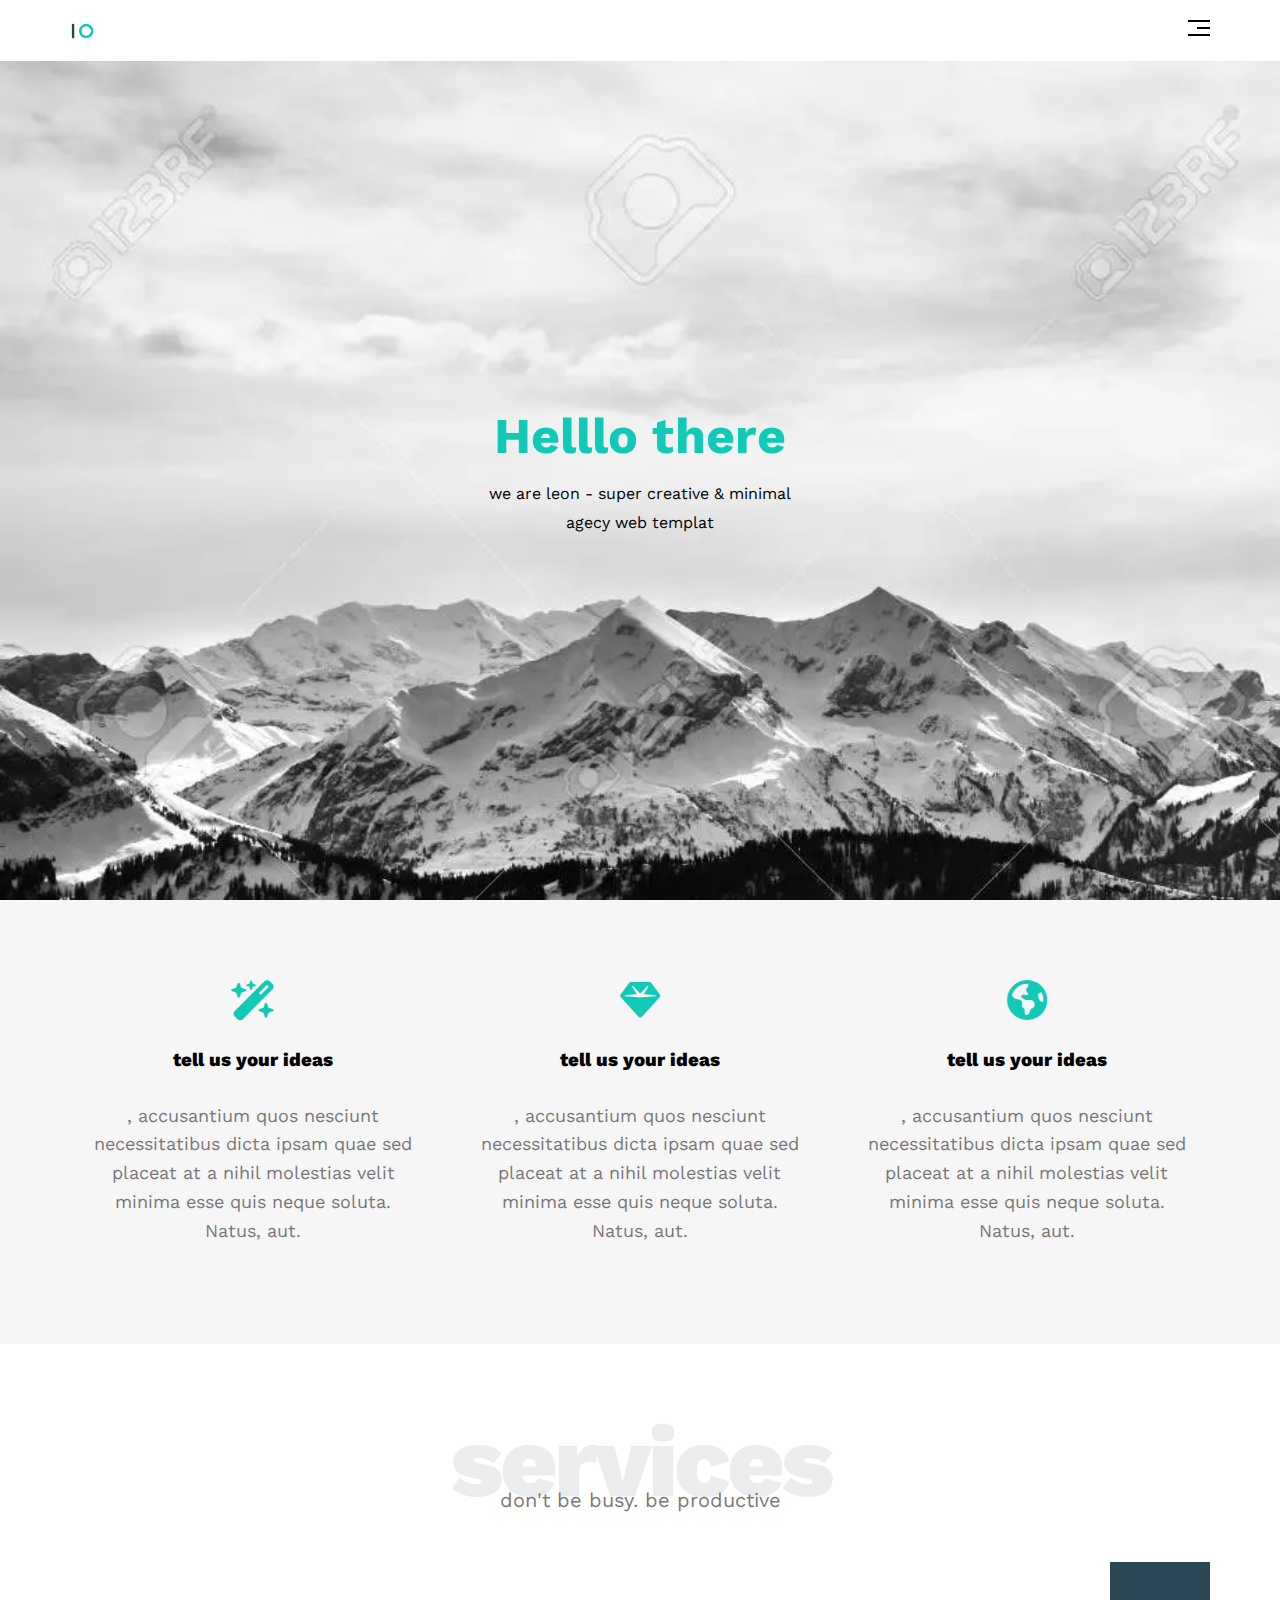
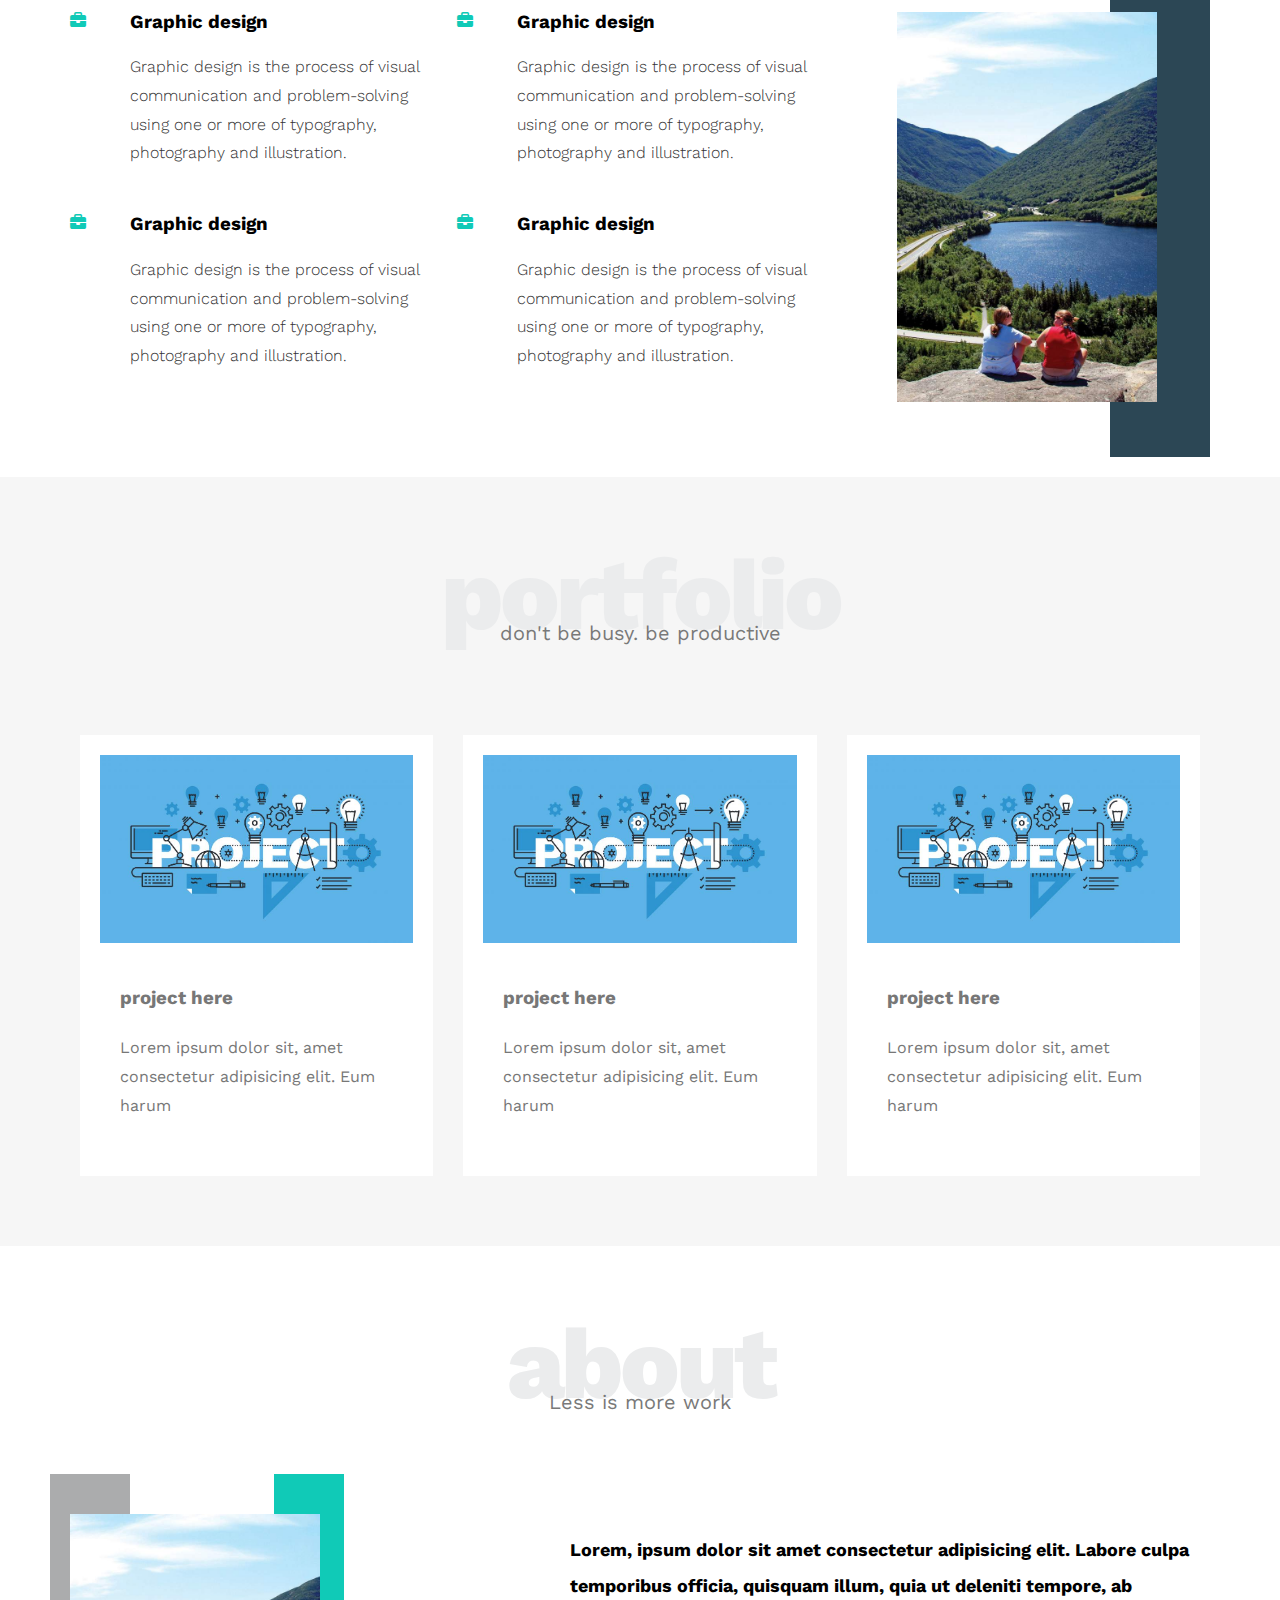
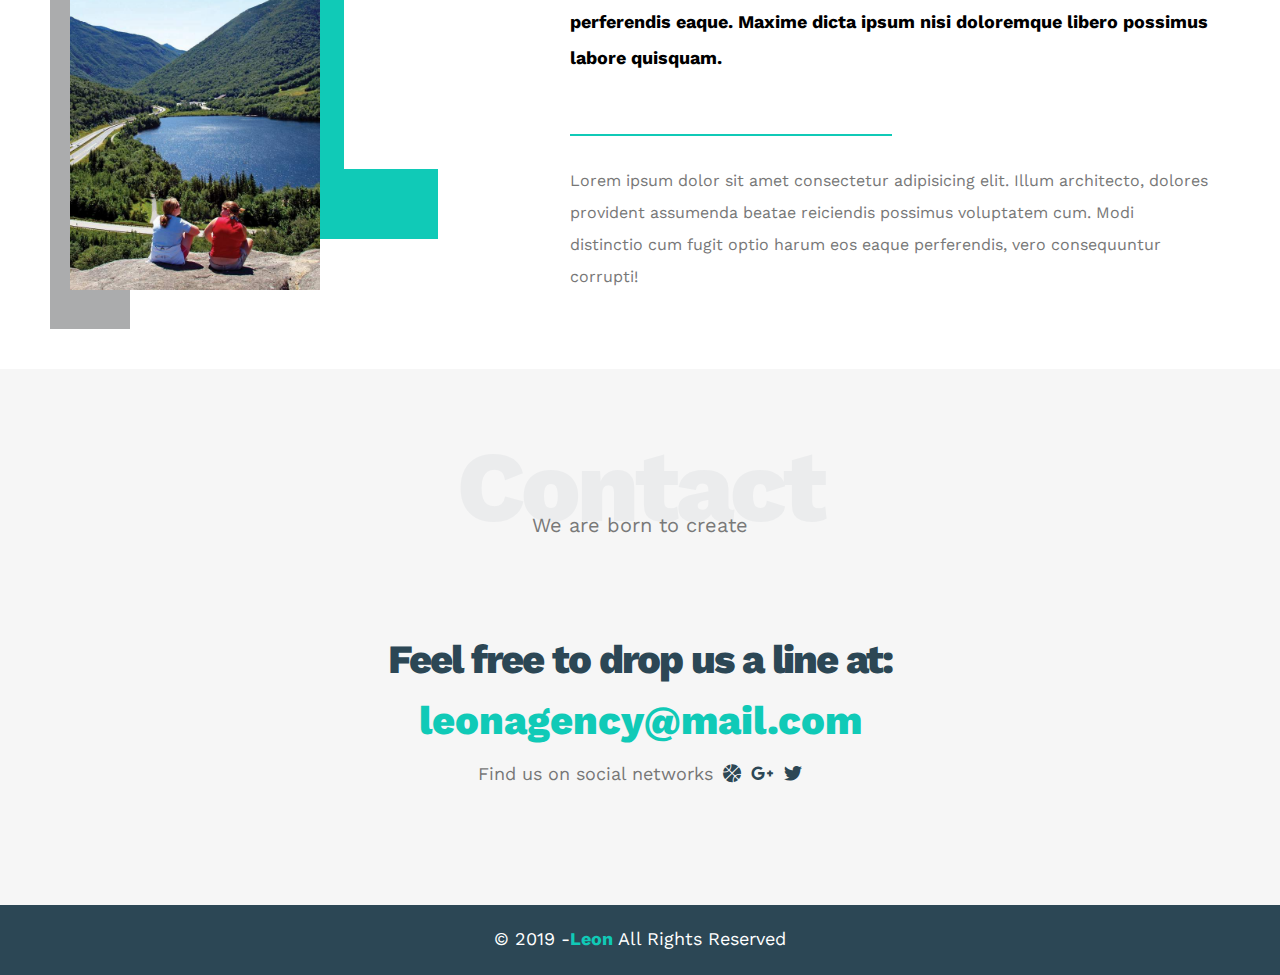
==== index.html @ 750948f3 "Rename templat.html to index.html" ====
<!DOCTYPE html>
<html lang="en">

<head>
    <meta charset="UTF-8">
    <meta name="viewport" content="width=device-width, initial-scale=1.0">
    <!-- css file -->
    <link rel="stylesheet" href="css/template.css">
    <!-- display all normalive -->
    <link rel="stylesheet" href="css/nurmalize.css">
    <!-- font awsem liberery -->
    <link rel="stylesheet" href="css/all.min.css">
    <!-- google fonts -->
    <link rel="preconnect" href="https://fonts.googleapis.com">
    <link rel="preconnect" href="https://fonts.gstatic.com" crossorigin>
    <link href="https://fonts.googleapis.com/css2?family=Work+Sans:wght@200;300;400;500;600;700;800&display=swap"
        rel="stylesheet">

    <title>Document</title>
</head>

<body>
    <!-- header -->
    <div class="header">
        <div class="container">
            <img class="logo" src="images/logo.png" alt="">
            <div class="links">
                <span class="icon">
                    <span></span>
                    <span></span>
                    <span></span>
                </span>
                <ul>
                    <li><a href="#services">services</a></li>
                    <li><a href="#portfolio">portfolio</a></li>
                    <li><a href="#about">about</a></li>
                    <li><a href="#contact">contact</a></li>
                </ul>
            </div>
        </div>
    </div>
    <!-- end header -->
    <!-- start landing -->

    <div class="landing">
        <div class="intro-text">
            <h1>Helllo there</h1>
            <p>we are leon - super creative & minimal agecy web templat</p>
        </div>
    </div>
    <!-- end landing -->
    <!-- start features -->
    <div class="features">
        <div class="container">
            <div class="feat">
                <i class="fa-solid fa-wand-magic-sparkles"></i>
                <h3>tell us your ideas</h3>
                <P>, accusantium quos nesciunt necessitatibus dicta ipsam quae sed placeat at a nihil molestias velit
                    minima esse quis neque soluta. Natus, aut.</P>
            </div>
            <div class="feat">
                <i class="fa-solid fa-gem"></i>
                <h3>tell us your ideas</h3>
                <P>, accusantium quos nesciunt necessitatibus dicta ipsam quae sed placeat at a nihil molestias velit
                    minima esse quis neque soluta. Natus, aut.</P>
            </div>
            <div class="feat">
                <i class="fa-solid fa-earth-americas"></i>
                <h3>tell us your ideas</h3>
                <P>, accusantium quos nesciunt necessitatibus dicta ipsam quae sed placeat at a nihil molestias velit
                    minima esse quis neque soluta. Natus, aut.</P>
            </div>
        </div>
    </div>
    <!-- end features -->

    <!-- start services -->
    <div class="services" id="services">
        <div class="container">
            <h2 class="special-headeing">services</h2>
            <p>don't be busy. be productive</p>
            <div class="services-content">
                <div class="col">
                    <!-- start  serve -->
                    <div class="serv">
                        <i class="fa-solid fa-briefcase"></i>
                        <div class="text">
                            <h3>Graphic design</h3>
                            <p>Graphic design is the process of visual communication and problem-solving using one or
                                more
                                of typography, photography and illustration.</p>
                        </div>
                    </div>
                    <div class="serv">
                        <i class="fa-solid fa-briefcase"></i>
                        <div class="text">
                            <h3>Graphic design</h3>
                            <p>Graphic design is the process of visual communication and problem-solving using one or
                                more
                                of typography, photography and illustration.</p>
                        </div>
                    </div>
                    <!-- end serve -->
                </div>
                <div class="col">
                    <!-- start  serve -->
                    <div class="serv">
                        <i class="fa-solid fa-briefcase"></i>
                        <div class="text">
                            <h3>Graphic design</h3>
                            <p>Graphic design is the process of visual communication and problem-solving using one or
                                more
                                of typography, photography and illustration.</p>
                        </div>
                    </div>
                    <div class="serv">
                        <i class="fa-solid fa-briefcase"></i>
                        <div class="text">
                            <h3>Graphic design</h3>
                            <p>Graphic design is the process of visual communication and problem-solving using one or
                                more
                                of typography, photography and illustration.</p>
                        </div>
                    </div>
                    <!-- end serve -->
                </div>
                <div class="col">
                    <div class="image image-column">
                        <img src="/images/PlanYourVisit_Travel_Update_3cfc3b69-e80d-44c5-9eca-34fbca5a4ec2.jpg" alt="">
                    </div>
                </div>
            </div>
        </div>
    </div>
    <!-- end services -->

    <!-- start portfolio -->
    <div class="portfolio" id="portfolio">
        <div class="container">
            <h2 class="special-headeing">portfolio</h2>
            <p>don't be busy. be productive</p>

            <div class="pro">
                <div class="pro-cont">
                    <img src="images/Project.jpg" alt="">
                    <div class="info">
                        <h3>project here</h3>
                        <p>Lorem ipsum dolor sit, amet consectetur adipisicing elit. Eum harum</p>
                    </div>
                </div>
                <div class="pro-cont">
                    <img src="images/Project.jpg" alt="">
                    <div class="info">
                        <h3>project here</h3>
                        <p>Lorem ipsum dolor sit, amet consectetur adipisicing elit. Eum harum</p>
                    </div>
                </div>
                <div class="pro-cont">
                    <img src="images/Project.jpg" alt="">
                    <div class="info">
                        <h3>project here</h3>
                        <p>Lorem ipsum dolor sit, amet consectetur adipisicing elit. Eum harum</p>
                    </div>
                </div>
            </div>
        </div>
    </div>
    <!--end portfolio -->
    <!-- start about -->
    <div class="about" id="about">
        <div class="container">
            <h2 class="special-headeing">about</h2>
            <p>Less is more work</p>
            <div class="about-content">
                <div class="image">
                    <img src="images/PlanYourVisit_Travel_Update_3cfc3b69-e80d-44c5-9eca-34fbca5a4ec2.jpg" alt="">
                </div>
                <div class="text">
                    <p>Lorem, ipsum dolor sit amet consectetur adipisicing elit. Labore culpa temporibus officia,
                        quisquam illum, quia ut deleniti tempore, ab perferendis eaque. Maxime dicta ipsum nisi
                        doloremque libero possimus labore quisquam.</p>
                    <hr>
                    <p>Lorem ipsum dolor sit amet consectetur adipisicing elit. Illum architecto, dolores provident
                        assumenda beatae reiciendis possimus voluptatem cum. Modi distinctio cum fugit optio harum eos
                        eaque perferendis, vero consequuntur corrupti!</p>
                </div>
            </div>


        </div>
    </div>
    <!-- end about -->


    <!-- start contact -->
    <div class="contact" id="contact">
        <div class="container">
            <h2 class="special-headeing">Contact</h2>
            <p>We are born to create</p>
            <div class="contact-content">
                <div class="info">
                    <p class="label">Feel free to drop us a line at:</p>
                    <a class="link" href="mailto:leonagency@mail.com?subject=contact">leonagency@mail.com</a>
                    <div class="social">
                        Find us on social networks
                        <i class="fa-solid fa-basketball"></i>
                        <i class="fa-brands fa-google-plus-g"></i>
                        <i class="fa-brands fa-twitter"></i>
                    </div>
                </div>
            </div>
        </div>
    </div>
    <!-- end contact -->
    <!-- start footer -->
    <div class="footer">
        <p>&copy 2019 -<span>Leon</span> All Rights Reserved</p>
    </div>
    <!-- end footer -->

</body>

</html>
---- css/template.css ----
/* start variblas */
:root {
    --main-color: #10cab7;
    --secondry-color:#2c4755;
    --section-padding:60px;
    --section-background:#f6f6f6;
    --main-duration:0.5;
}

/* end variblas */
/* start global roles */
* {
    box-sizing: border-box;
    -moz-box-sizing: border-box;
    -webkit-box-sizing: border-box;
}
html{
    scroll-behavior: smooth;
}

body {
    font-family: 'Work Sans', sans-serif;
}

.container {
    margin-left: auto;
    margin-right: auto;
    padding-left: 15px;
    padding-right: 15px;
}

/* small */
@media (min-width:768px) {
    .container {
        width: 750px;
    }
}

/* midium */
@media (min-width:992px) {
    .container {
        width: 960px;
    }
}

/* large */
@media (min-width:1200px) {
    .container {
        width: 1170px;
    }
}

/* end global roles */
/* start component */
.special-headeing{
    color:#ebeced;
    font-size: 100px;
    text-align: center;
    font-weight: 800;
    letter-spacing:-4px ;
    margin: 0;
}
.special-headeing + p {
    margin: -30px 0 0 0;
    font-size:20px ;
    text-align: center;
    color: #797979;
}
@media (max-width: 767px) {
    .special-headeing{
        font-size:60px ;
    }
    .special-headeing +p {
        margin-top:-20px;
    }
    
}
/* end component */

.header {
    padding: 20px;
}

.header .logo {
    width: 40px;
}

.header .container {
    display: flex;
    justify-content: space-between;
    align-items: center;
}


.header .links {
    position: relative;
}

.header .links:hover .icon span:nth-child(2) {
    width: 100%;
}

.header .links .icon {
    width: 22px;
    display: flex;
    flex-wrap: wrap;
    justify-content: flex-end;
}

.header .links .icon span {
    background-color: black;
    margin-bottom: 5px;
    height: 2px;
}

.header .links .icon span:first-child {

    width: 100%;
}

.header .links .icon span:nth-child(2) {
    width: 60%;
    transition:--main-duration ease-out;
}

.header .links .icon span:last-child {
    width: 100%;
}

.header .links ul {
    list-style: none;
    margin: 0;
    padding: 0;
    position: absolute;
    right: 0;
    min-width: 200px;
    top: calc(100% + 15px);
    background-color: #DDD;
    display: none;
    z-index: 1;
}

.header .links ul::before {
    content: "";
    border-width: 10px;
    border-color: transparent transparent #DDD transparent;
    border-style: solid;
    position: absolute;
    right: 5px;
    top: -20px
}


.header .links ul li a {
    display: block;
    text-decoration: none;
    padding: 15px;
    transition: --main-duration;
    color: #5a5a5a;

}

.header .links ul li a:hover {
    border-bottom: 2px #5a5a5a solid;
    padding-left: 30px;
}

.header .links:hover ul {
    display: block;
}

.landing {
    background-image: url(/images/85838144-black-and-white-mountain-in-switzerland.webp);
    background-size: cover;
    height: calc(100vh - 61px);
    position: relative;
}

.landing .intro-text {
    position: absolute;
    top: 50%;
    left: 50%;
    transform: translate(-50%, -50%);
    text-align: center;
    width: 320px;
    max-width: 100%;

}

.landing .intro-text h1 {
    color: var(--main-color);
    font-weight: bold;
    font-size: 50px;
    margin: 0;

}

.landing .intro-text p {
    font-weight: 19px;
    line-height: 1.8;

}

/* start featurs */
.features {
    padding-top:var(--section-padding);
    padding-bottom: var(--section-padding);
    background-color:var(--section-background);
}

.features .container {
    display: grid;
    grid-template-columns: repeat(auto-fill, minmax(300px, 1fr));
    gap: 20px;
}

.features .feat {
    padding: 20px;
    text-align: center;
}

.features .feat i {
    color:var(--main-color);
    font-size: 40px;
}
.features .feat h3 {
    font-weight: 800;
    margin:30px 0  ;
}
.features .feat p{
    line-height: 1.6;
    color:#777;
    font-size: 18px;
}

/* end featurs */
/* start services */
.services{
    padding-top:var(--section-padding);
    padding-bottom: var(--section-padding);
}
.services-content{
    display: grid;
    grid-template-columns: repeat(auto-fill , minmax(300px , 1fr));
    gap: 20px;
    margin-top: 100px;
}
.services-content .serv{
    display: flex;
    margin-bottom: 30px;
}
@media (max-width:767px) {
    .services-content .serv{
        flex-direction: column;
        text-align: center;
    }
}
.services .services-content .serv i{
    color:var(--main-color);
    flex-basis:60px;
}

.services .services-content .serv .text{
    flex:1;
}
.services .services-content .serv .text h3{
    margin: 0 0 20px;
}
.services .services-content .serv .text p{
    color:#333;
    font-weight:300;
    line-height: 1.8 ;
}
.services .services-content .image{
    text-align: center;
    position: relative;
}
.services .services-content .image::before{
    content: "";
    position: absolute;
    right: 0;
    background-color: var(--secondry-color);
    width: 100px;
    height: calc(100% + 100px);
    top: -50px;
    z-index: -1;

}
.services .services-content .image img{
    width:260px;
}
@media (max-width:1199px) {
.services .services-content .image-column{
    display: none;
}
}
/* end services */
/* start portfolio */
.portfolio{
    padding-top:var(--section-padding);
    padding-bottom: var(--section-padding);
    background-color: var(--section-background);
}
.portfolio .pro{
    display: grid;
    gap: 30px;
    grid-template-columns: repeat(auto-fill , minmax(300px, 1fr));
    margin-top: 80px;
    padding: 10px;
}
.portfolio .pro .pro-cont{
    display: flex;
    height: 100%;
    flex-direction: column;
    justify-content: center;
    background-color: white;
    padding: 20px;
}
.portfolio .pro .pro-cont img{
    max-width: 100%;
}
.portfolio .pro .pro-cont .info{
    padding: 20px;
}
.portfolio .pro .pro-cont h3{
    margin: o;
}
.portfolio .pro .pro-cont .info{
    color: #777;
    line-height: 1.8;
    margin-bottom: 0;
}

/* end portfolio */

/* start about  */
.about{
    padding-top:var(--section-padding);
    padding-bottom: var(--section-padding);
    /* background-color:var(--section-background); */
}
.about-content{
    margin-top: 100px;
  display: flex;
  flex-wrap:wrap;
  flex-direction: row;
  justify-content: space-between;
}
@media (max-width:991px) {
    .about-content{
        flex-direction: column;
        /* align-items: center; */
        text-align: center;
    }
    
}
.about .about-content .image{
    position: relative;
    width: 250px;
    height: 375px;
}
@media (max-width:991px) {
    .about .about-content .image{
        margin: 0 auto 80px;
    }
}
.about .about-content .image img{
    max-width: 100%;
    
}
.about .about-content .image::before{
    content: "";
    position: absolute;
    left: -20px;
    background-color:#abacad;
    width: 80px;
    height: calc(100% + 80px);
    top: -40px;
    z-index: -1;
}
.about .about-content .image::after{
    content: "";
    position: absolute;
    right: -118px;
    width: 94px;
    height: 295px;
    top: -40px;
    border-bottom: 70px var(--main-color) solid;
    border-left: 70px var(--main-color) solid;
    z-index: -1;
}
@media (max-width:991px) {
    .about .about-content .image::before,
    .about .about-content .image::after{
      display: none;
    }}
.about .about-content .text{
    flex-basis: calc(100% - 500px);
}
.about .about-content .text p:first-of-type{
    font-weight: bold;
    font-size: 18px;
    line-height: 2;
    margin-bottom: 50px;
}
.about .about-content .text hr{
    border: 1px var(--main-color) solid;
    display: inline-block;
    width :50%;
}
.about .about-content .text p:last-of-type{
    line-height: 2;
    color:#777;
}
/* end about  */
/* start contact */
.contact{
    padding-top:var(--section-padding);
    padding-bottom: var(--section-padding);
    background-color: var(--section-background);
}
.contact .info{
    padding-top:var(--section-padding);
    padding-bottom: var(--section-padding);
    text-align: center;
}
.contact .info .label{
    font-size: 40px;
    font-weight: 800;
    color:var(--secondry-color);
    letter-spacing: -2px;
    margin-bottom: 15px;
}

.contact .info .link{
    display: block;
    text-decoration: none;
    font-size: 40px;
    font-weight:800;
    color:var(--main-color);
}
.contact .info .social{
    display: flex;
    justify-content: center;
    color: #777;
    margin-top: 20px;
    font-size: 18px;
}
.contact .info .social i{
    margin-left: 10px;
    color:var(--secondry-color)
}
@media (max-width:767px ) {
    .contact .info .label,
    .contact .info .link{
        font-size: 30px;
    }
}
/* end contact */
/* start footer */
.footer{
    background-color: var(--secondry-color);
    height: 70px;
    width:100%;
    display: flex;
    justify-content: center;
    align-items: center;
    color: white;
    font-size: 18px;
}
.footer span{
    font-weight: bold;
    color:var(--main-color);
}
/* end footer */
---- css/nurmalize.css ----
/*! normalize.css v8.0.1 | MIT License | github.com/necolas/normalize.css */

/* Document
   ========================================================================== */

/**
 * 1. Correct the line height in all browsers.
 * 2. Prevent adjustments of font size after orientation changes in iOS.
 */

 html {
    line-height: 1.15; /* 1 */
    -webkit-text-size-adjust: 100%; /* 2 */
  }
  
  /* Sections
     ========================================================================== */
  
  /**
   * Remove the margin in all browsers.
   */
  
  body {
    margin: 0;
  }
  
  /**
   * Render the `main` element consistently in IE.
   */
  
  main {
    display: block;
  }
  
  /**
   * Correct the font size and margin on `h1` elements within `section` and
   * `article` contexts in Chrome, Firefox, and Safari.
   */
  
  h1 {
    font-size: 2em;
    margin: 0.67em 0;
  }
  
  /* Grouping content
     ========================================================================== */
  
  /**
   * 1. Add the correct box sizing in Firefox.
   * 2. Show the overflow in Edge and IE.
   */
  
  hr {
    box-sizing: content-box; /* 1 */
    height: 0; /* 1 */
    overflow: visible; /* 2 */
  }
  
  /**
   * 1. Correct the inheritance and scaling of font size in all browsers.
   * 2. Correct the odd `em` font sizing in all browsers.
   */
  
  pre {
    font-family: monospace, monospace; /* 1 */
    font-size: 1em; /* 2 */
  }
  
  /* Text-level semantics
     ========================================================================== */
  
  /**
   * Remove the gray background on active links in IE 10.
   */
  
  a {
    background-color: transparent;
  }
  
  /**
   * 1. Remove the bottom border in Chrome 57-
   * 2. Add the correct text decoration in Chrome, Edge, IE, Opera, and Safari.
   */
  
  abbr[title] {
    border-bottom: none; /* 1 */
    text-decoration: underline; /* 2 */
    text-decoration: underline dotted; /* 2 */
  }
  
  /**
   * Add the correct font weight in Chrome, Edge, and Safari.
   */
  
  b,
  strong {
    font-weight: bolder;
  }
  
  /**
   * 1. Correct the inheritance and scaling of font size in all browsers.
   * 2. Correct the odd `em` font sizing in all browsers.
   */
  
  code,
  kbd,
  samp {
    font-family: monospace, monospace; /* 1 */
    font-size: 1em; /* 2 */
  }
  
  /**
   * Add the correct font size in all browsers.
   */
  
  small {
    font-size: 80%;
  }
  
  /**
   * Prevent `sub` and `sup` elements from affecting the line height in
   * all browsers.
   */
  
  sub,
  sup {
    font-size: 75%;
    line-height: 0;
    position: relative;
    vertical-align: baseline;
  }
  
  sub {
    bottom: -0.25em;
  }
  
  sup {
    top: -0.5em;
  }
  
  /* Embedded content
     ========================================================================== */
  
  /**
   * Remove the border on images inside links in IE 10.
   */
  
  img {
    border-style: none;
  }
  
  /* Forms
     ========================================================================== */
  
  /**
   * 1. Change the font styles in all browsers.
   * 2. Remove the margin in Firefox and Safari.
   */
  
  button,
  input,
  optgroup,
  select,
  textarea {
    font-family: inherit; /* 1 */
    font-size: 100%; /* 1 */
    line-height: 1.15; /* 1 */
    margin: 0; /* 2 */
  }
  
  /**
   * Show the overflow in IE.
   * 1. Show the overflow in Edge.
   */
  
  button,
  input { /* 1 */
    overflow: visible;
  }
  
  /**
   * Remove the inheritance of text transform in Edge, Firefox, and IE.
   * 1. Remove the inheritance of text transform in Firefox.
   */
  
  button,
  select { /* 1 */
    text-transform: none;
  }
  
  /**
   * Correct the inability to style clickable types in iOS and Safari.
   */
  
  button,
  [type="button"],
  [type="reset"],
  [type="submit"] {
    appearance: button;
    -webkit-appearance: button;
  }
  
  /**
   * Remove the inner border and padding in Firefox.
   */
  
  button::-moz-focus-inner,
  [type="button"]::-moz-focus-inner,
  [type="reset"]::-moz-focus-inner,
  [type="submit"]::-moz-focus-inner {
    border-style: none;
    padding: 0;
  }
  
  /**
   * Restore the focus styles unset by the previous rule.
   */
  
  button:-moz-focusring,
  [type="button"]:-moz-focusring,
  [type="reset"]:-moz-focusring,
  [type="submit"]:-moz-focusring {
    outline: 1px dotted ButtonText;
  }
  
  /**
   * Correct the padding in Firefox.
   */
  
  fieldset {
    padding: 0.35em 0.75em 0.625em;
  }
  
  /**
   * 1. Correct the text wrapping in Edge and IE.
   * 2. Correct the color inheritance from `fieldset` elements in IE.
   * 3. Remove the padding so developers are not caught out when they zero out
   *    `fieldset` elements in all browsers.
   */
  
  legend {
    box-sizing: border-box; /* 1 */
    color: inherit; /* 2 */
    display: table; /* 1 */
    max-width: 100%; /* 1 */
    padding: 0; /* 3 */
    white-space: normal; /* 1 */
  }
  
  /**
   * Add the correct vertical alignment in Chrome, Firefox, and Opera.
   */
  
  progress {
    vertical-align: baseline;
  }
  
  /**
   * Remove the default vertical scrollbar in IE 10+.
   */
  
  textarea {
    overflow: auto;
  }
  
  /**
   * 1. Add the correct box sizing in IE 10.
   * 2. Remove the padding in IE 10.
   */
  
  [type="checkbox"],
  [type="radio"] {
    box-sizing: border-box; /* 1 */
    padding: 0; /* 2 */
  }
  
  /**
   * Correct the cursor style of increment and decrement buttons in Chrome.
   */
  
  [type="number"]::-webkit-inner-spin-button,
  [type="number"]::-webkit-outer-spin-button {
    height: auto;
  }
  
  /**
   * 1. Correct the odd appearance in Chrome and Safari.
   * 2. Correct the outline style in Safari.
   */
  
  [type="search"] {
    -webkit-appearance: textfield; /* 1 */
    appearance: button;
    outline-offset: -2px; /* 2 */
  }
  
  /**
   * Remove the inner padding in Chrome and Safari on macOS.
   */
  
  [type="search"]::-webkit-search-decoration {
    -webkit-appearance: none;
  }
  
  /**
   * 1. Correct the inability to style clickable types in iOS and Safari.
   * 2. Change font properties to `inherit` in Safari.
   */
  
  ::-webkit-file-upload-button {
    -webkit-appearance: button; /* 1 */
    font: inherit; /* 2 */
  }
  
  /* Interactive
     ========================================================================== */
  
  /*
   * Add the correct display in Edge, IE 10+, and Firefox.
   */
  
  details {
    display: block;
  }
  
  /*
   * Add the correct display in all browsers.
   */
  
  summary {
    display: list-item;
  }
  
  /* Misc
     ========================================================================== */
  
  /**
   * Add the correct display in IE 10+.
   */
  
  template {
    display: none;
  }
  
  /**
   * Add the correct display in IE 10.
   */
  
  [hidden] {
    display: none;
  }
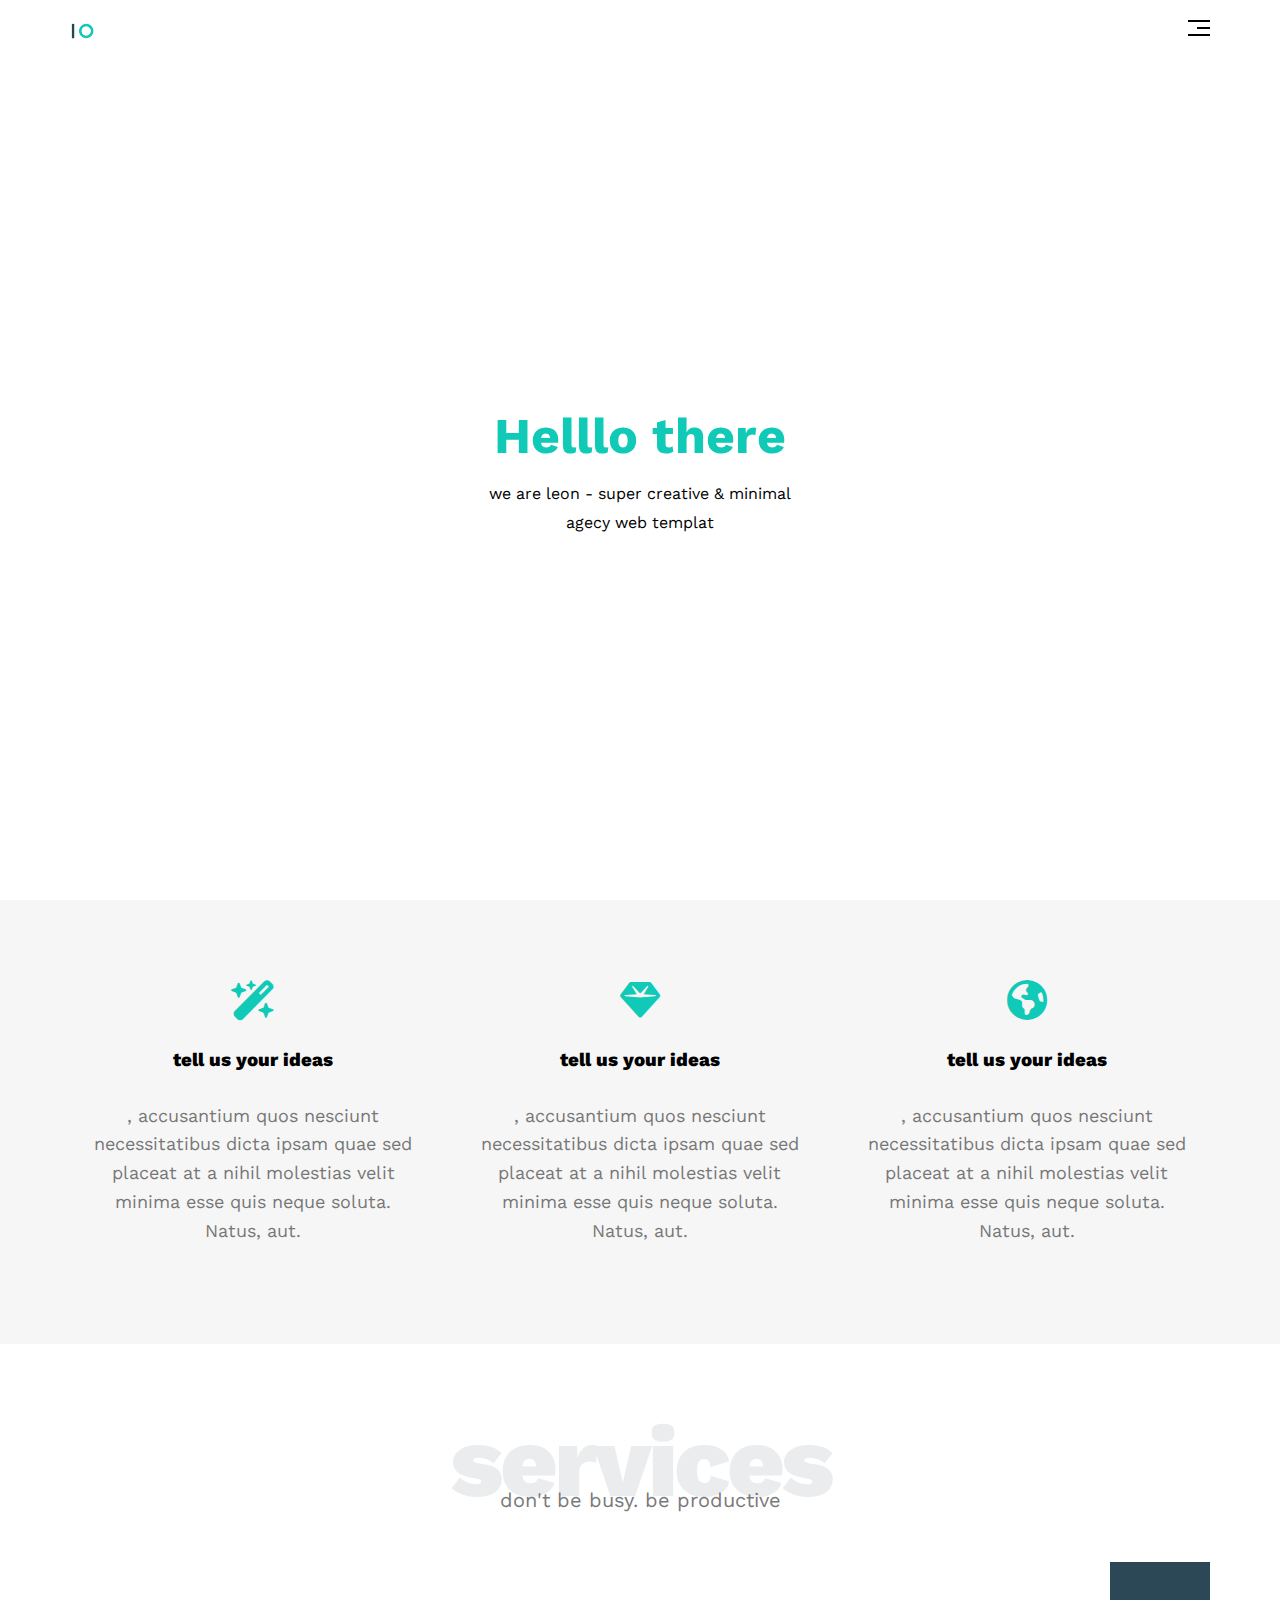
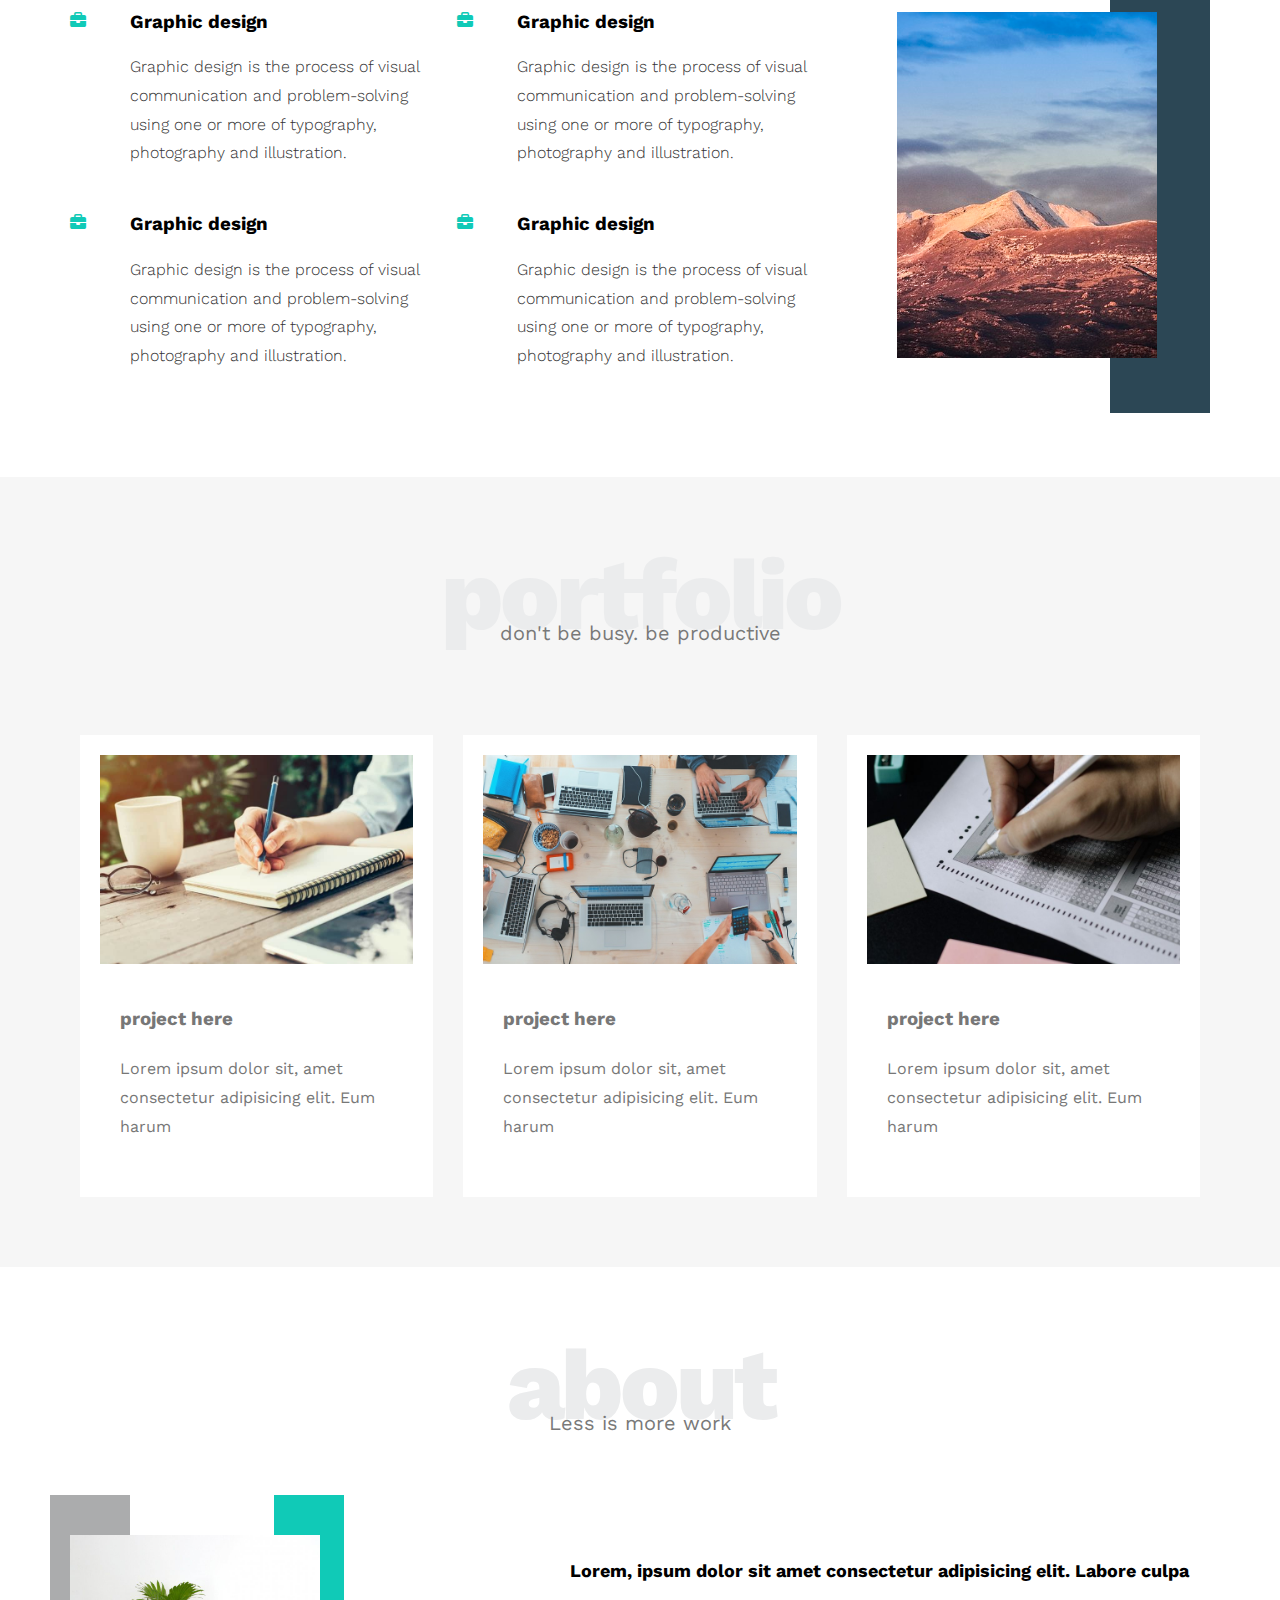
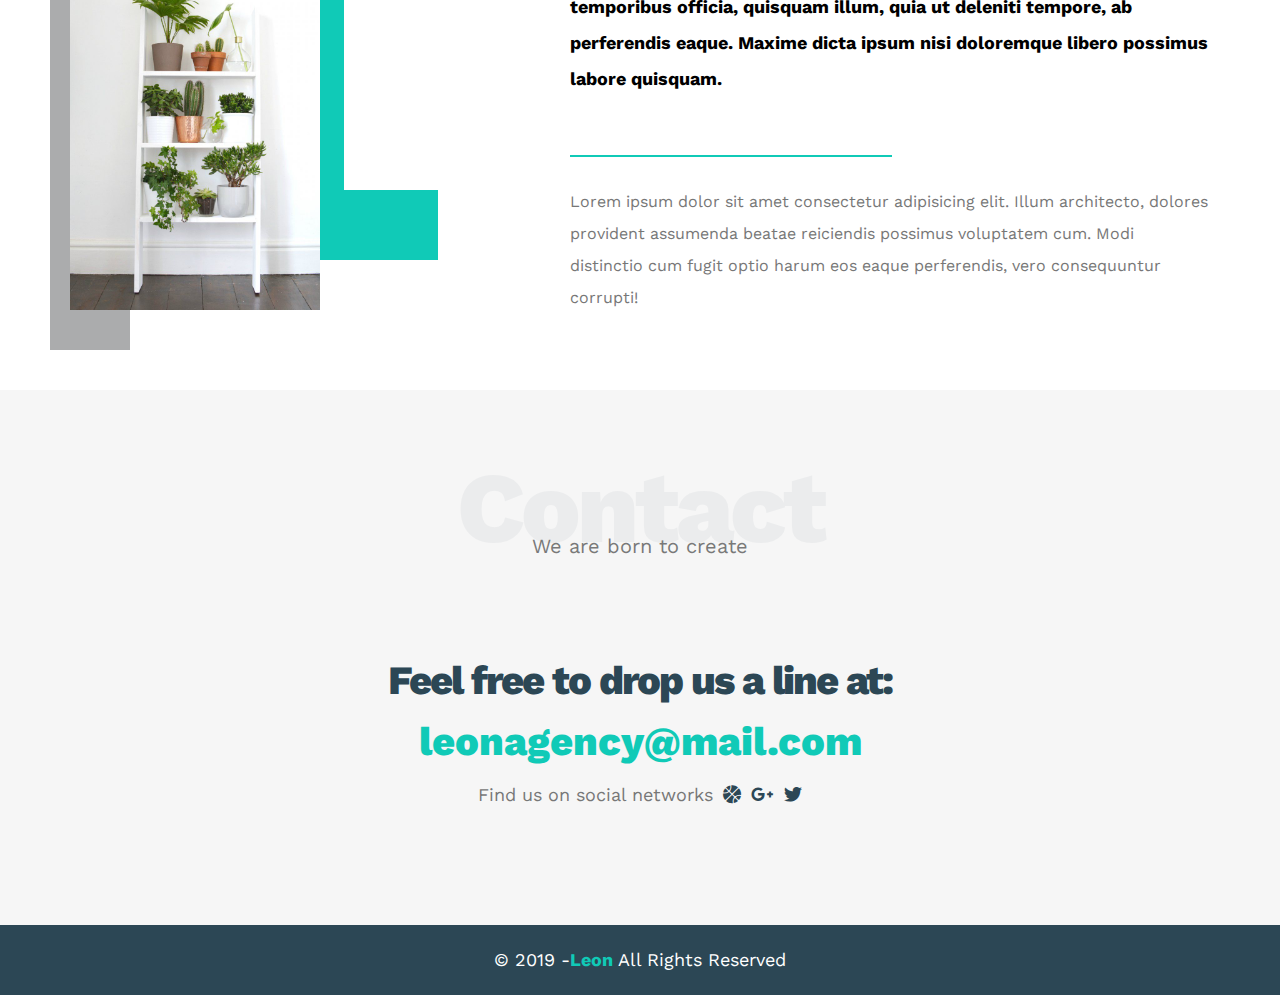
==== commit 630c4575: "Merge branch 'main' of github.com:mahmoudakram-hub/html-css-template-1" ====
--- a/index.html
+++ b/index.html
@@ -126,7 +126,7 @@
                 </div>
                 <div class="col">
                     <div class="image image-column">
-                        <img src="/images/PlanYourVisit_Travel_Update_3cfc3b69-e80d-44c5-9eca-34fbca5a4ec2.jpg" alt="">
+                        <img src="/images/services.jpg" alt="">
                     </div>
                 </div>
             </div>
@@ -142,21 +142,21 @@
 
             <div class="pro">
                 <div class="pro-cont">
-                    <img src="images/Project.jpg" alt="">
+                    <img src="images/portfolio-1.jpg" alt="">
                     <div class="info">
                         <h3>project here</h3>
                         <p>Lorem ipsum dolor sit, amet consectetur adipisicing elit. Eum harum</p>
                     </div>
                 </div>
                 <div class="pro-cont">
-                    <img src="images/Project.jpg" alt="">
+                    <img src="images/portfolio-2.jpg" alt="">
                     <div class="info">
                         <h3>project here</h3>
                         <p>Lorem ipsum dolor sit, amet consectetur adipisicing elit. Eum harum</p>
                     </div>
                 </div>
                 <div class="pro-cont">
-                    <img src="images/Project.jpg" alt="">
+                    <img src="images/portfolio-3.jpg" alt="">
                     <div class="info">
                         <h3>project here</h3>
                         <p>Lorem ipsum dolor sit, amet consectetur adipisicing elit. Eum harum</p>
@@ -173,7 +173,7 @@
             <p>Less is more work</p>
             <div class="about-content">
                 <div class="image">
-                    <img src="images/PlanYourVisit_Travel_Update_3cfc3b69-e80d-44c5-9eca-34fbca5a4ec2.jpg" alt="">
+                    <img src="images/about.jpg" alt="">
                 </div>
                 <div class="text">
                     <p>Lorem, ipsum dolor sit amet consectetur adipisicing elit. Labore culpa temporibus officia,
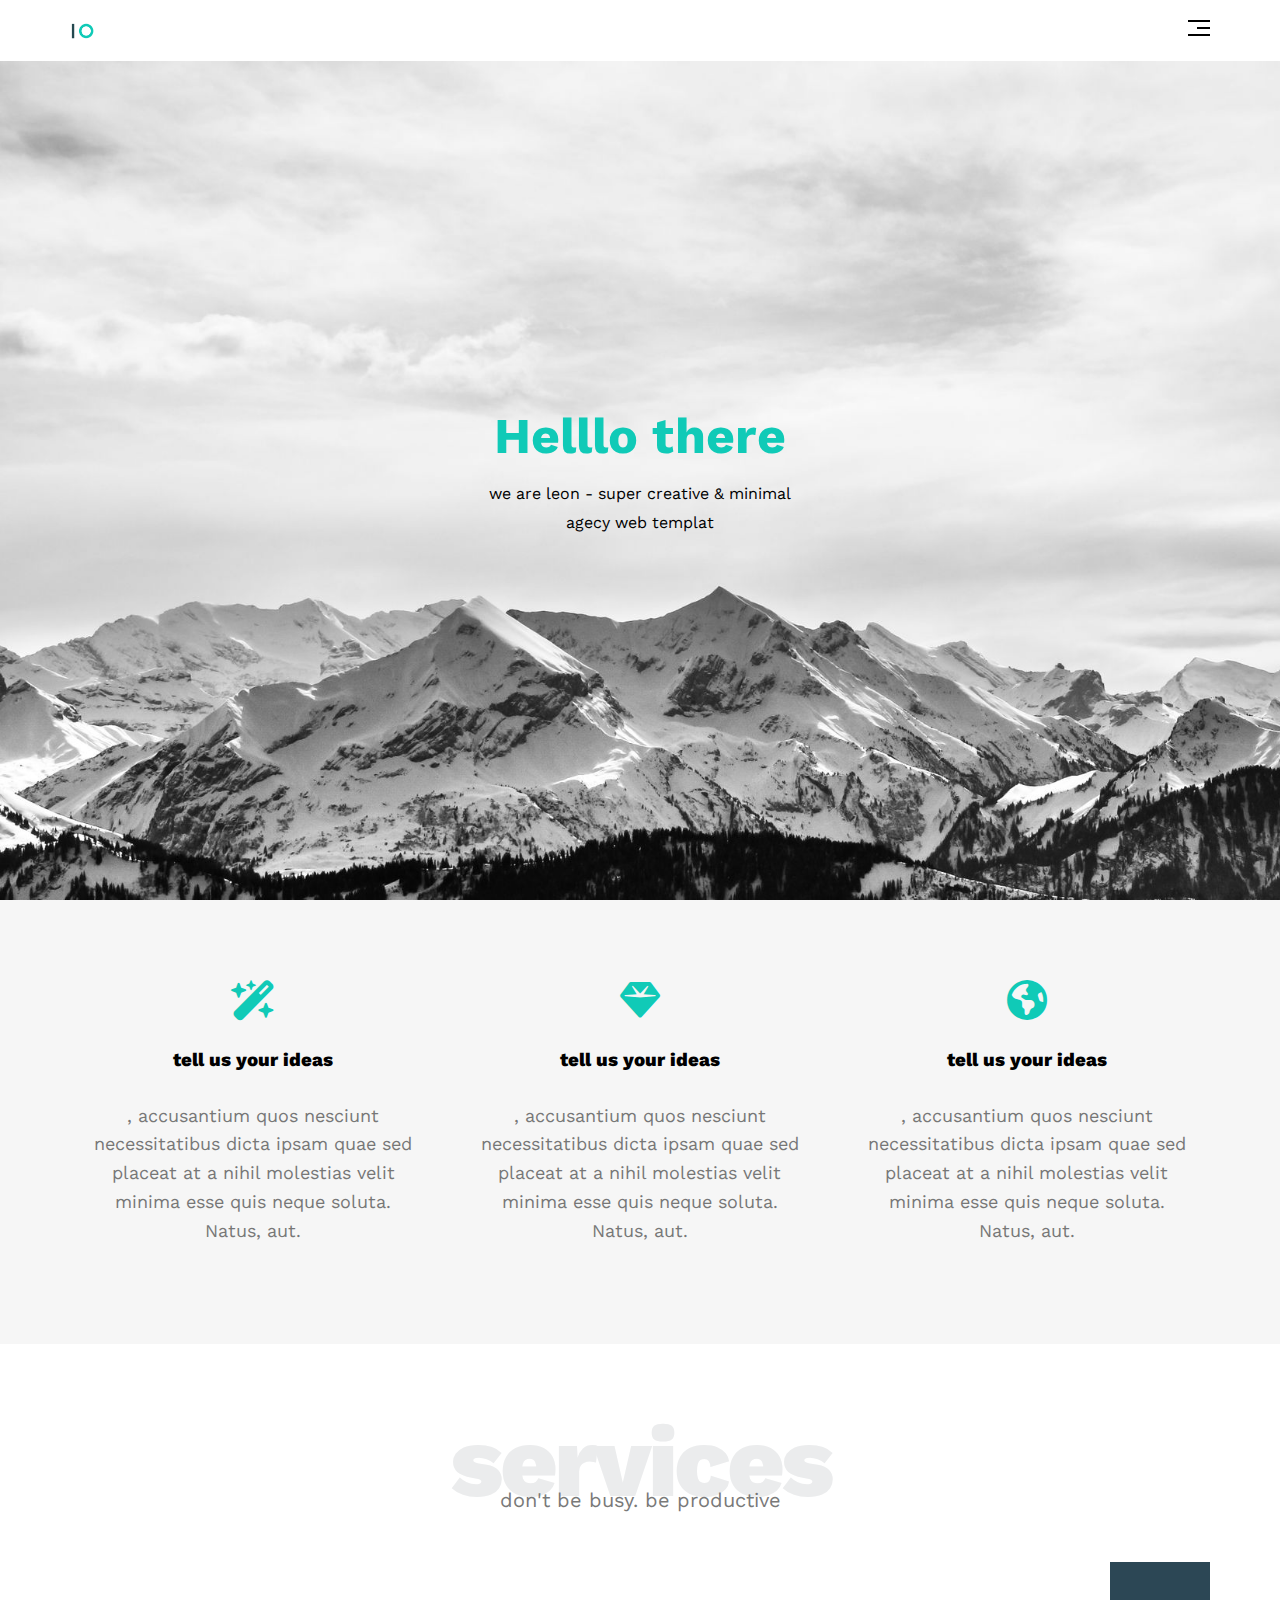
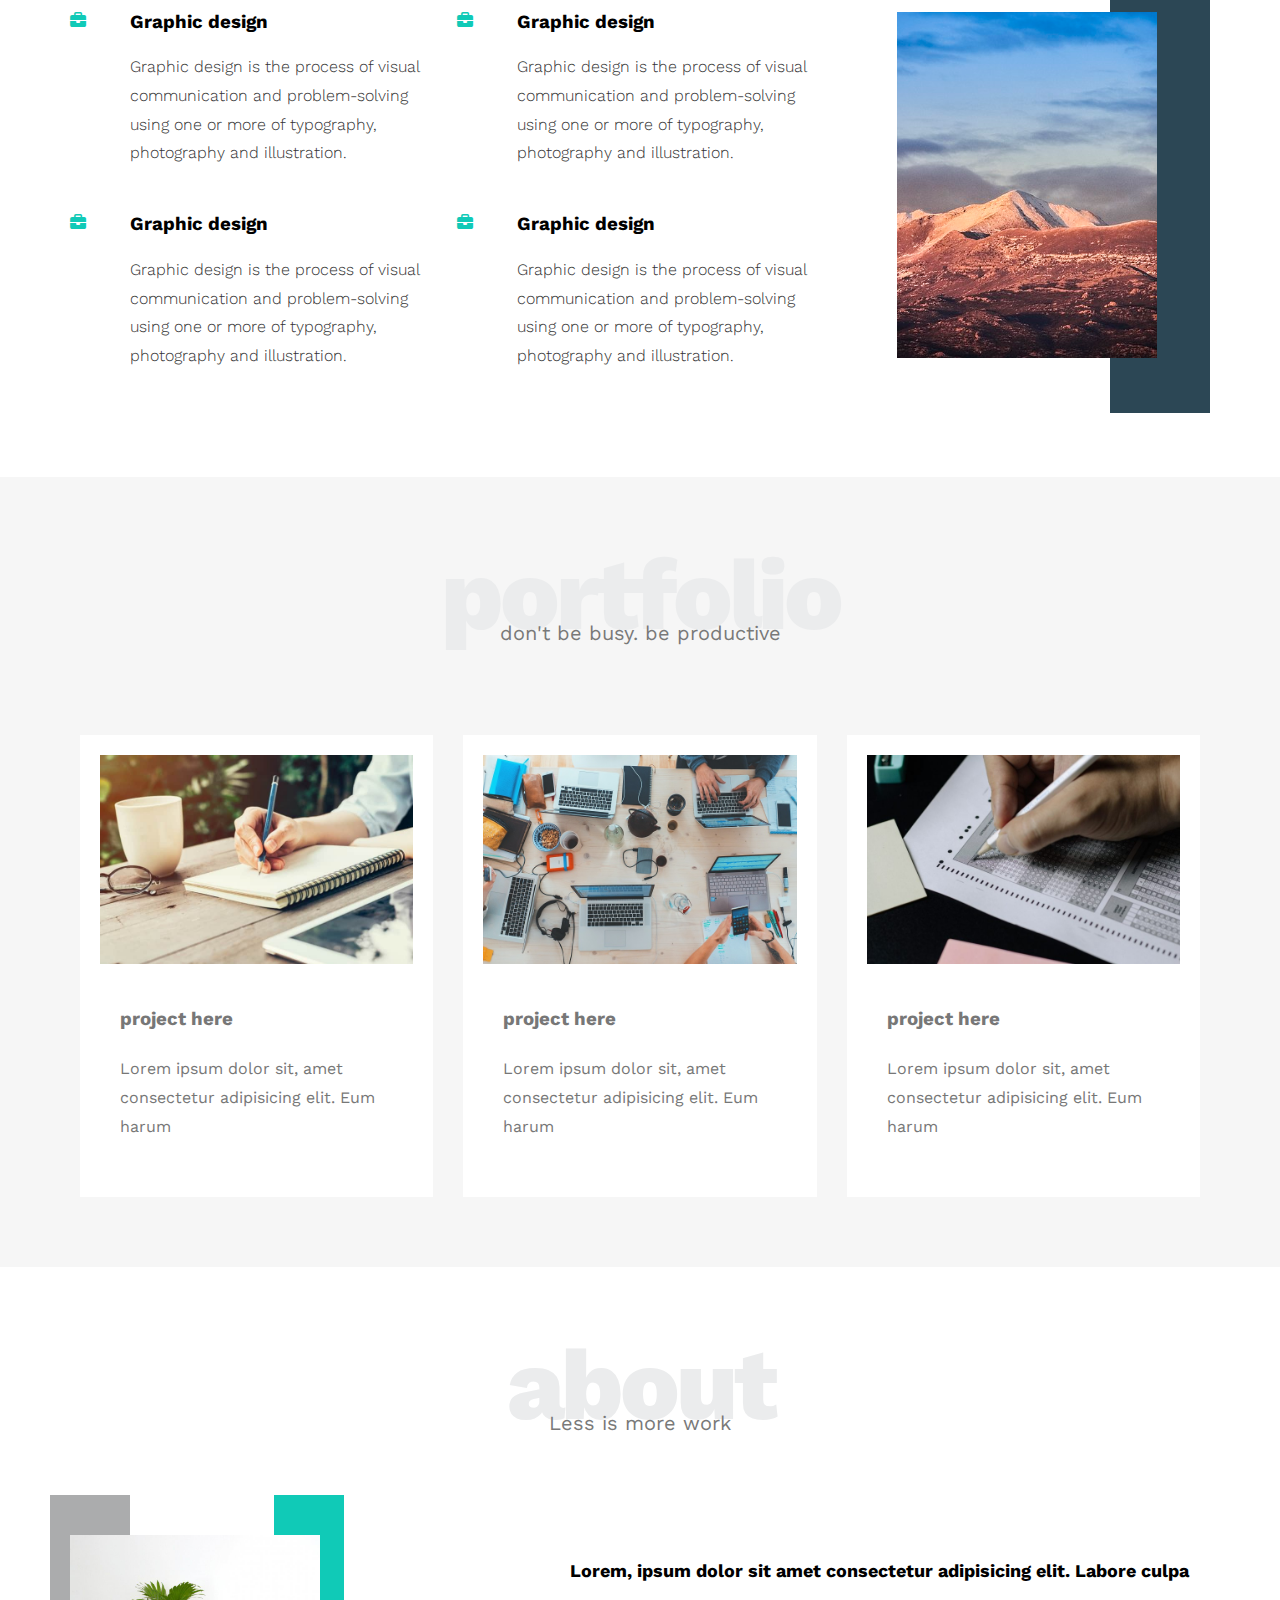
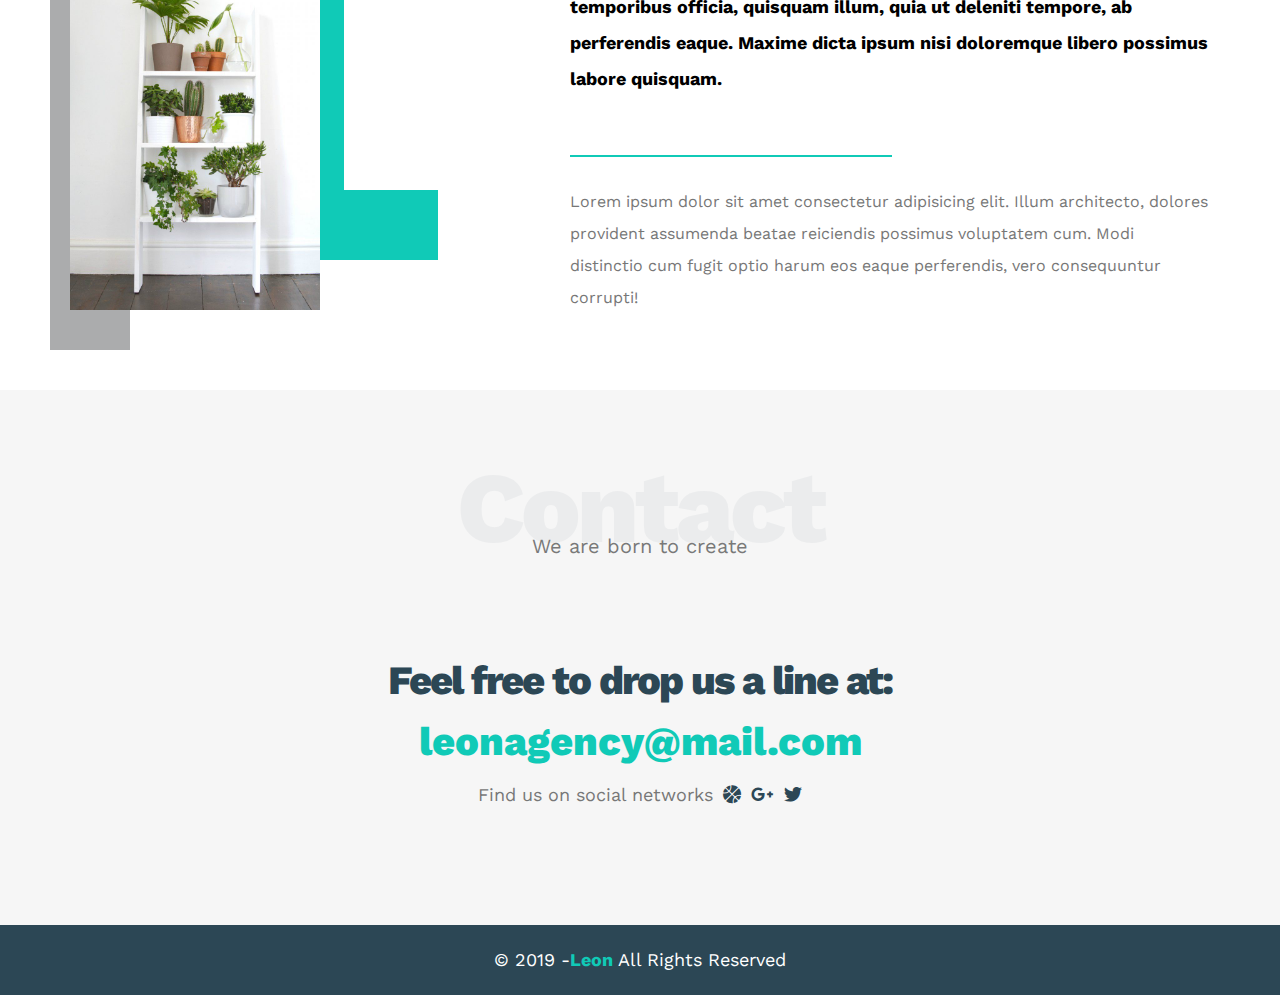
==== commit a9397515: "change images" ====
--- a/index.html
+++ b/index.html
@@ -126,7 +126,7 @@
                 </div>
                 <div class="col">
                     <div class="image image-column">
-                        <img src="/images/services.jpg" alt="">
+                        <img src="images/services.jpg" alt="">
                     </div>
                 </div>
             </div>
@@ -220,4 +220,4 @@
 
 </body>
 
-</html>
+</html>--- a/css/template.css
+++ b/css/template.css
@@ -1,10 +1,10 @@
 /* start variblas */
 :root {
     --main-color: #10cab7;
-    --secondry-color:#2c4755;
-    --section-padding:60px;
-    --section-background:#f6f6f6;
-    --main-duration:0.5;
+    --secondry-color: #2c4755;
+    --section-padding: 60px;
+    --section-background: #f6f6f6;
+    --main-duration: 0.5;
 }
 
 /* end variblas */
@@ -14,7 +14,8 @@
     -moz-box-sizing: border-box;
     -webkit-box-sizing: border-box;
 }
-html{
+
+html {
     scroll-behavior: smooth;
 }
 
@@ -52,29 +53,33 @@
 
 /* end global roles */
 /* start component */
-.special-headeing{
-    color:#ebeced;
+.special-headeing {
+    color: #ebeced;
     font-size: 100px;
     text-align: center;
     font-weight: 800;
-    letter-spacing:-4px ;
+    letter-spacing: -4px;
     margin: 0;
 }
-.special-headeing + p {
+
+.special-headeing+p {
     margin: -30px 0 0 0;
-    font-size:20px ;
+    font-size: 20px;
     text-align: center;
     color: #797979;
 }
+
 @media (max-width: 767px) {
-    .special-headeing{
-        font-size:60px ;
-    }
-    .special-headeing +p {
-        margin-top:-20px;
-    }
-    
-}
+    .special-headeing {
+        font-size: 60px;
+    }
+
+    .special-headeing+p {
+        margin-top: -20px;
+    }
+
+}
+
 /* end component */
 
 .header {
@@ -120,7 +125,7 @@
 
 .header .links .icon span:nth-child(2) {
     width: 60%;
-    transition:--main-duration ease-out;
+    transition: --main-duration ease-out;
 }
 
 .header .links .icon span:last-child {
@@ -170,7 +175,7 @@
 }
 
 .landing {
-    background-image: url(/images/85838144-black-and-white-mountain-in-switzerland.webp);
+    background-image: url(../images/landing.jpg);
     background-size: cover;
     height: calc(100vh - 61px);
     position: relative;
@@ -203,9 +208,9 @@
 
 /* start featurs */
 .features {
-    padding-top:var(--section-padding);
+    padding-top: var(--section-padding);
     padding-bottom: var(--section-padding);
-    background-color:var(--section-background);
+    background-color: var(--section-background);
 }
 
 .features .container {
@@ -220,62 +225,72 @@
 }
 
 .features .feat i {
-    color:var(--main-color);
+    color: var(--main-color);
     font-size: 40px;
 }
+
 .features .feat h3 {
     font-weight: 800;
-    margin:30px 0  ;
-}
-.features .feat p{
+    margin: 30px 0;
+}
+
+.features .feat p {
     line-height: 1.6;
-    color:#777;
+    color: #777;
     font-size: 18px;
 }
 
 /* end featurs */
 /* start services */
-.services{
-    padding-top:var(--section-padding);
+.services {
+    padding-top: var(--section-padding);
     padding-bottom: var(--section-padding);
 }
-.services-content{
+
+.services-content {
     display: grid;
-    grid-template-columns: repeat(auto-fill , minmax(300px , 1fr));
+    grid-template-columns: repeat(auto-fill, minmax(300px, 1fr));
     gap: 20px;
     margin-top: 100px;
 }
-.services-content .serv{
+
+.services-content .serv {
     display: flex;
     margin-bottom: 30px;
 }
+
 @media (max-width:767px) {
-    .services-content .serv{
+    .services-content .serv {
         flex-direction: column;
         text-align: center;
     }
 }
-.services .services-content .serv i{
-    color:var(--main-color);
-    flex-basis:60px;
-}
-
-.services .services-content .serv .text{
-    flex:1;
-}
-.services .services-content .serv .text h3{
+
+.services .services-content .serv i {
+    color: var(--main-color);
+    flex-basis: 60px;
+}
+
+.services .services-content .serv .text {
+    flex: 1;
+}
+
+.services .services-content .serv .text h3 {
     margin: 0 0 20px;
 }
-.services .services-content .serv .text p{
-    color:#333;
-    font-weight:300;
-    line-height: 1.8 ;
-}
-.services .services-content .image{
+
+.services .services-content .serv .text p {
+    color: #333;
+    font-weight: 300;
+    line-height: 1.8;
+}
+
+.services .services-content .image {
     text-align: center;
     position: relative;
 }
-.services .services-content .image::before{
+
+.services .services-content .image::before {
     content: "";
     position: absolute;
     right: 0;
@@ -286,29 +301,34 @@
     z-index: -1;
 
 }
-.services .services-content .image img{
-    width:260px;
-}
+
+.services .services-content .image img {
+    width: 260px;
+}
+
 @media (max-width:1199px) {
-.services .services-content .image-column{
-    display: none;
-}
-}
+    .services .services-content .image-column {
+        display: none;
+    }
+}
+
 /* end services */
 /* start portfolio */
-.portfolio{
-    padding-top:var(--section-padding);
+.portfolio {
+    padding-top: var(--section-padding);
     padding-bottom: var(--section-padding);
     background-color: var(--section-background);
 }
-.portfolio .pro{
+
+.portfolio .pro {
     display: grid;
     gap: 30px;
-    grid-template-columns: repeat(auto-fill , minmax(300px, 1fr));
+    grid-template-columns: repeat(auto-fill, minmax(300px, 1fr));
     margin-top: 80px;
     padding: 10px;
 }
-.portfolio .pro .pro-cont{
+
+.portfolio .pro .pro-cont {
     display: flex;
     height: 100%;
     flex-direction: column;
@@ -316,16 +336,20 @@
     background-color: white;
     padding: 20px;
 }
-.portfolio .pro .pro-cont img{
+
+.portfolio .pro .pro-cont img {
     max-width: 100%;
 }
-.portfolio .pro .pro-cont .info{
+
+.portfolio .pro .pro-cont .info {
     padding: 20px;
 }
-.portfolio .pro .pro-cont h3{
+
+.portfolio .pro .pro-cont h3 {
     margin: o;
 }
-.portfolio .pro .pro-cont .info{
+
+.portfolio .pro .pro-cont .info {
     color: #777;
     line-height: 1.8;
     margin-bottom: 0;
@@ -334,51 +358,58 @@
 /* end portfolio */
 
 /* start about  */
-.about{
-    padding-top:var(--section-padding);
+.about {
+    padding-top: var(--section-padding);
     padding-bottom: var(--section-padding);
     /* background-color:var(--section-background); */
 }
-.about-content{
+
+.about-content {
     margin-top: 100px;
-  display: flex;
-  flex-wrap:wrap;
-  flex-direction: row;
-  justify-content: space-between;
-}
+    display: flex;
+    flex-wrap: wrap;
+    flex-direction: row;
+    justify-content: space-between;
+}
+
 @media (max-width:991px) {
-    .about-content{
+    .about-content {
         flex-direction: column;
         /* align-items: center; */
         text-align: center;
     }
-    
-}
-.about .about-content .image{
+
+}
+
+.about .about-content .image {
     position: relative;
     width: 250px;
     height: 375px;
 }
+
 @media (max-width:991px) {
-    .about .about-content .image{
+    .about .about-content .image {
         margin: 0 auto 80px;
     }
 }
-.about .about-content .image img{
+
+.about .about-content .image img {
     max-width: 100%;
-    
-}
-.about .about-content .image::before{
+
+}
+
+.about .about-content .image::before {
     content: "";
     position: absolute;
     left: -20px;
-    background-color:#abacad;
+    background-color: #abacad;
     width: 80px;
     height: calc(100% + 80px);
     top: -40px;
     z-index: -1;
 }
-.about .about-content .image::after{
+
+.about .about-content .image::after {
     content: "";
     position: absolute;
     right: -118px;
@@ -389,87 +420,104 @@
     border-left: 70px var(--main-color) solid;
     z-index: -1;
 }
+
 @media (max-width:991px) {
+
     .about .about-content .image::before,
-    .about .about-content .image::after{
-      display: none;
-    }}
-.about .about-content .text{
+    .about .about-content .image::after {
+        display: none;
+    }
+}
+
+.about .about-content .text {
     flex-basis: calc(100% - 500px);
 }
-.about .about-content .text p:first-of-type{
+
+.about .about-content .text p:first-of-type {
     font-weight: bold;
     font-size: 18px;
     line-height: 2;
     margin-bottom: 50px;
 }
-.about .about-content .text hr{
+
+.about .about-content .text hr {
     border: 1px var(--main-color) solid;
     display: inline-block;
-    width :50%;
-}
-.about .about-content .text p:last-of-type{
+    width: 50%;
+}
+
+.about .about-content .text p:last-of-type {
     line-height: 2;
-    color:#777;
-}
+    color: #777;
+}
+
 /* end about  */
 /* start contact */
-.contact{
-    padding-top:var(--section-padding);
+.contact {
+    padding-top: var(--section-padding);
     padding-bottom: var(--section-padding);
     background-color: var(--section-background);
 }
-.contact .info{
-    padding-top:var(--section-padding);
+
+.contact .info {
+    padding-top: var(--section-padding);
     padding-bottom: var(--section-padding);
     text-align: center;
 }
-.contact .info .label{
+
+.contact .info .label {
     font-size: 40px;
     font-weight: 800;
-    color:var(--secondry-color);
+    color: var(--secondry-color);
     letter-spacing: -2px;
     margin-bottom: 15px;
 }
 
-.contact .info .link{
+.contact .info .link {
     display: block;
     text-decoration: none;
     font-size: 40px;
-    font-weight:800;
-    color:var(--main-color);
-}
-.contact .info .social{
+    font-weight: 800;
+    color: var(--main-color);
+}
+
+.contact .info .social {
     display: flex;
     justify-content: center;
     color: #777;
     margin-top: 20px;
     font-size: 18px;
 }
-.contact .info .social i{
+
+.contact .info .social i {
     margin-left: 10px;
-    color:var(--secondry-color)
-}
-@media (max-width:767px ) {
+    color: var(--secondry-color)
+}
+
+@media (max-width:767px) {
+
     .contact .info .label,
-    .contact .info .link{
+    .contact .info .link {
         font-size: 30px;
     }
 }
+
 /* end contact */
 /* start footer */
-.footer{
+.footer {
     background-color: var(--secondry-color);
     height: 70px;
-    width:100%;
+    width: 100%;
     display: flex;
     justify-content: center;
     align-items: center;
     color: white;
     font-size: 18px;
 }
-.footer span{
+
+.footer span {
     font-weight: bold;
-    color:var(--main-color);
-}
-/* end footer */
+    color: var(--main-color);
+}
+
+/* end footer */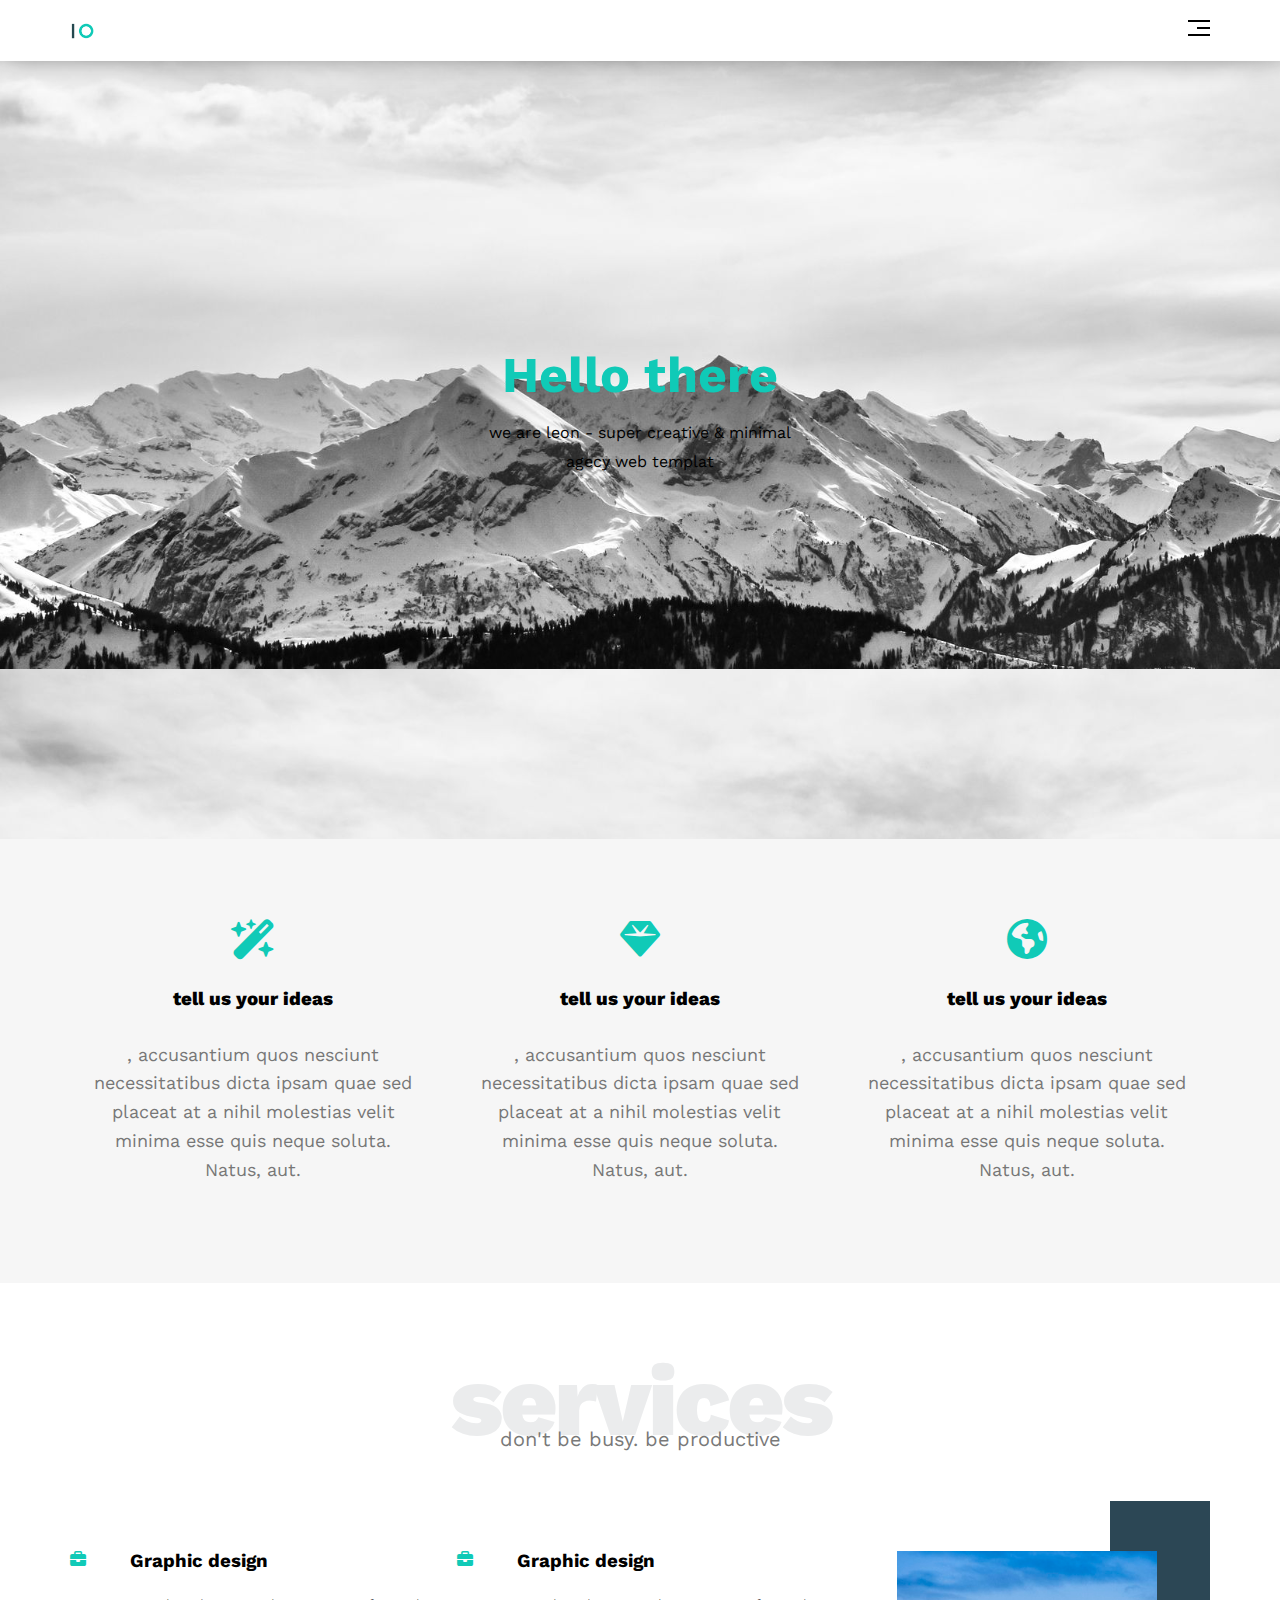
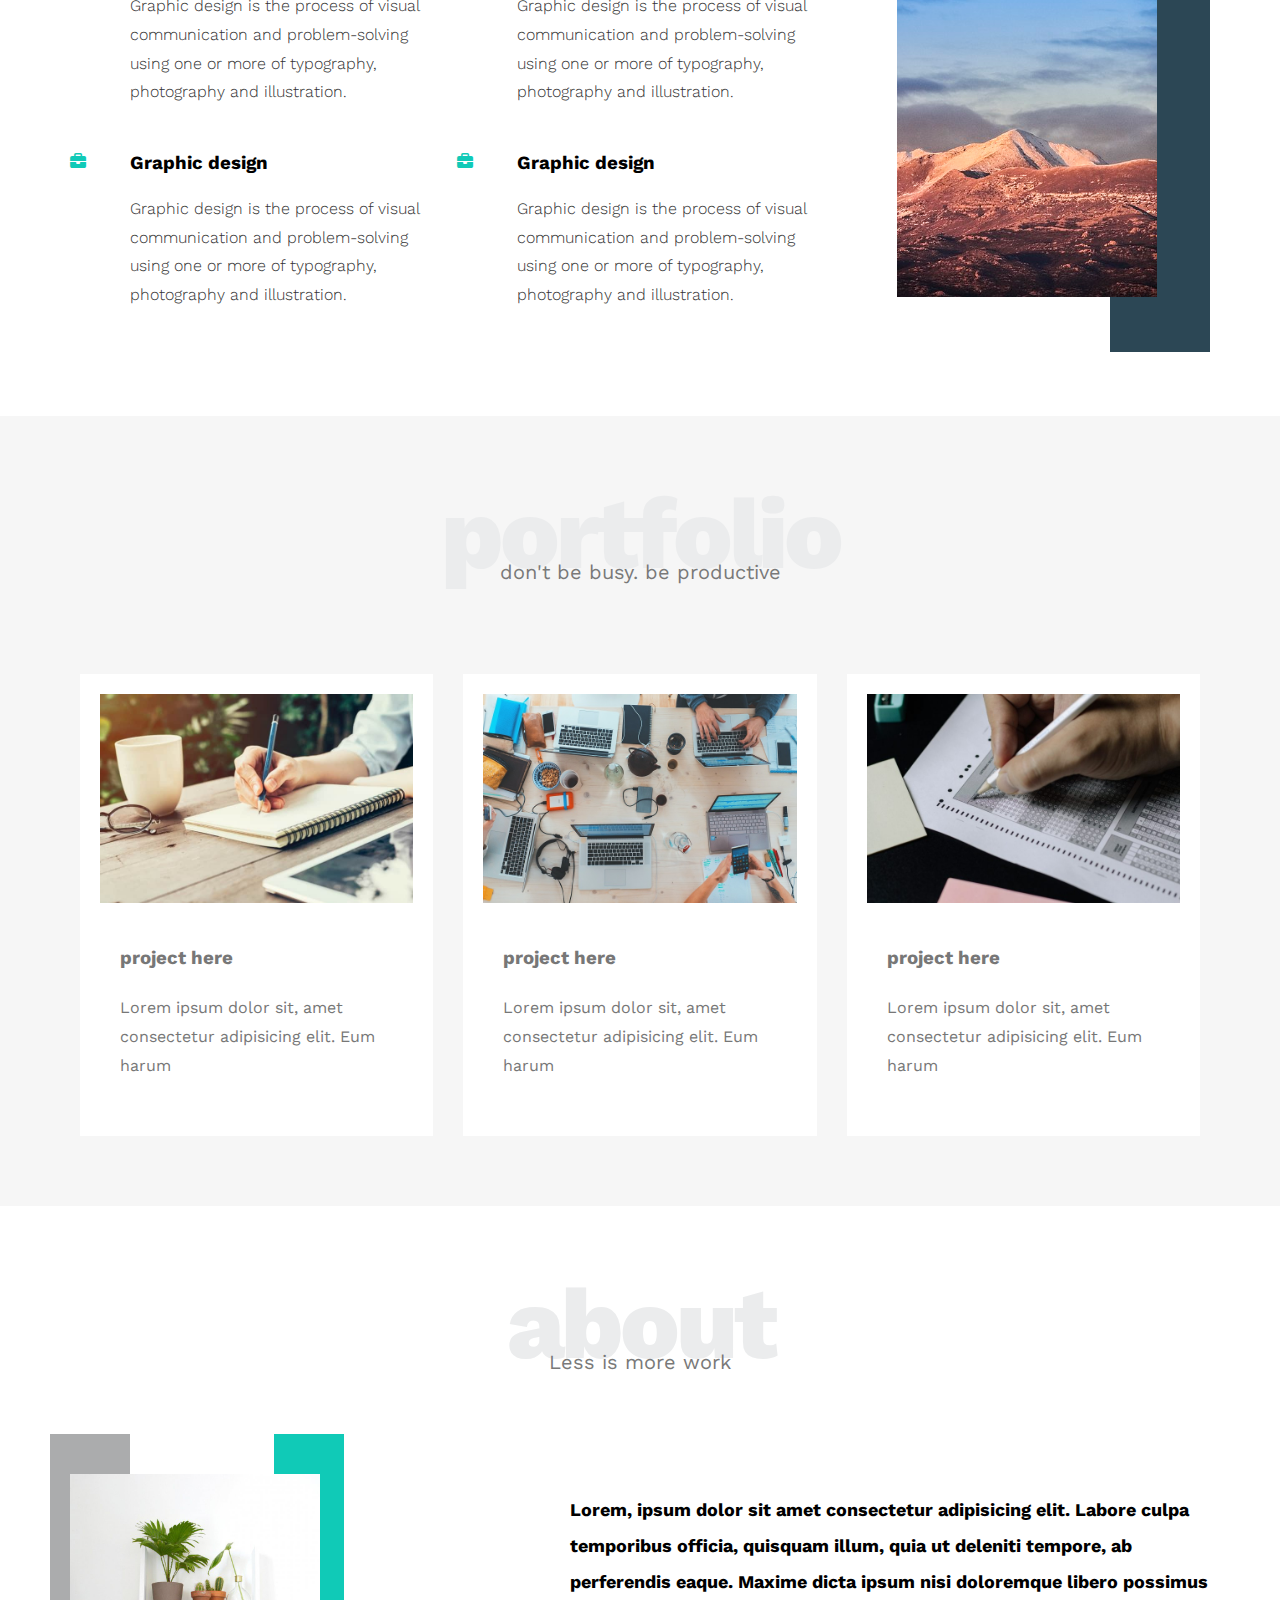
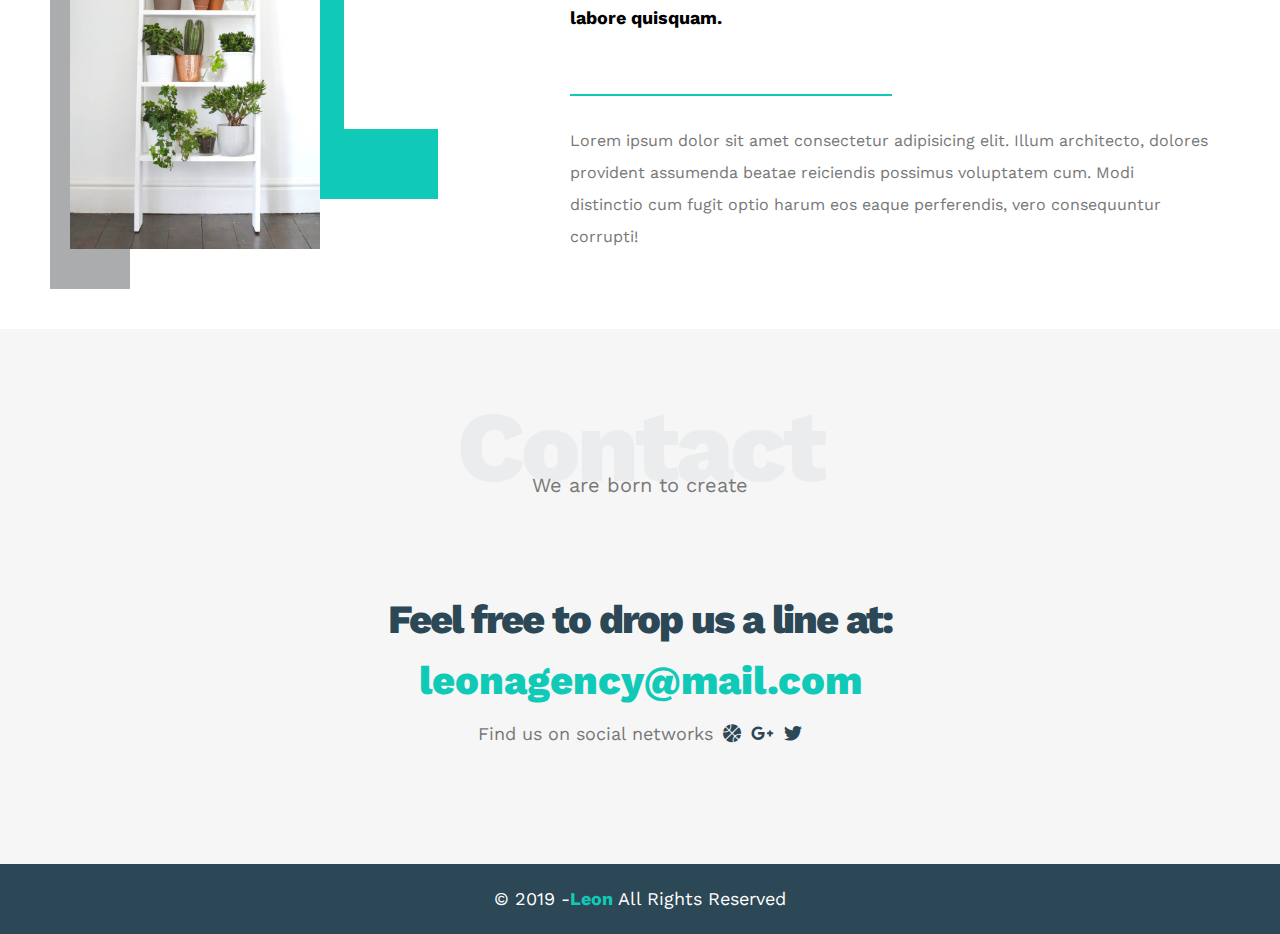
==== commit d772d1aa: "add js to the page and modify some css and html code" ====
--- a/index.html
+++ b/index.html
@@ -44,7 +44,7 @@
 
     <div class="landing">
         <div class="intro-text">
-            <h1>Helllo there</h1>
+            <h1>Hello there</h1>
             <p>we are leon - super creative & minimal agecy web templat</p>
         </div>
     </div>
@@ -217,7 +217,7 @@
         <p>&copy 2019 -<span>Leon</span> All Rights Reserved</p>
     </div>
     <!-- end footer -->
-
+    <script src="js/main.js"></script>
 </body>
 
 </html>--- a/css/template.css
+++ b/css/template.css
@@ -4,7 +4,7 @@
     --secondry-color: #2c4755;
     --section-padding: 60px;
     --section-background: #f6f6f6;
-    --main-duration: 0.5;
+    --main-duration: 0.5s;
 }
 
 /* end variblas */
@@ -84,6 +84,14 @@
 
 .header {
     padding: 20px;
+    position: fixed;
+    top: 0;
+    left: 0;
+    z-index: 7;
+    background-color: white;
+    box-shadow: 0 -14px 35px black;
+    width: 100%;
+    transition: var(--main-duration);
 }
 
 .header .logo {
@@ -101,15 +109,13 @@
     position: relative;
 }
 
-.header .links:hover .icon span:nth-child(2) {
-    width: 100%;
-}
 
 .header .links .icon {
     width: 22px;
     display: flex;
     flex-wrap: wrap;
     justify-content: flex-end;
+    cursor: pointer;
 }
 
 .header .links .icon span {
@@ -125,7 +131,7 @@
 
 .header .links .icon span:nth-child(2) {
     width: 60%;
-    transition: --main-duration ease-out;
+    transition: var(--main-duration) ease-out;
 }
 
 .header .links .icon span:last-child {
@@ -138,11 +144,16 @@
     padding: 0;
     position: absolute;
     right: 0;
-    min-width: 200px;
+    width: 200px;
     top: calc(100% + 15px);
     background-color: #DDD;
-    display: none;
+    display: block;
+    transition: all var(--main-duration);
+    transform: scaleY(0);
+    transform-origin: top;
+    opacity: 0;
     z-index: 1;
+    border-radius: 6px;
 }
 
 .header .links ul::before {
@@ -160,7 +171,7 @@
     display: block;
     text-decoration: none;
     padding: 15px;
-    transition: --main-duration;
+    transition: var(--main-duration);
     color: #5a5a5a;
 
 }
@@ -170,13 +181,11 @@
     padding-left: 30px;
 }
 
-.header .links:hover ul {
-    display: block;
-}
 
 .landing {
     background-image: url(../images/landing.jpg);
     background-size: cover;
+    background-position-y: -170px;
     height: calc(100vh - 61px);
     position: relative;
 }
@@ -335,10 +344,22 @@
     justify-content: center;
     background-color: white;
     padding: 20px;
-}
+    transition: var(--main-duration);
+}
+
+.portfolio .pro .pro-cont:hover {
+    transform: translateY(-10px);
+}
+
 
 .portfolio .pro .pro-cont img {
     max-width: 100%;
+    transition: var(--main-duration);
+
+}
+
+.portfolio .pro .pro-cont:hover img {
+    transform: scale(1.1);
 }
 
 .portfolio .pro .pro-cont .info {
